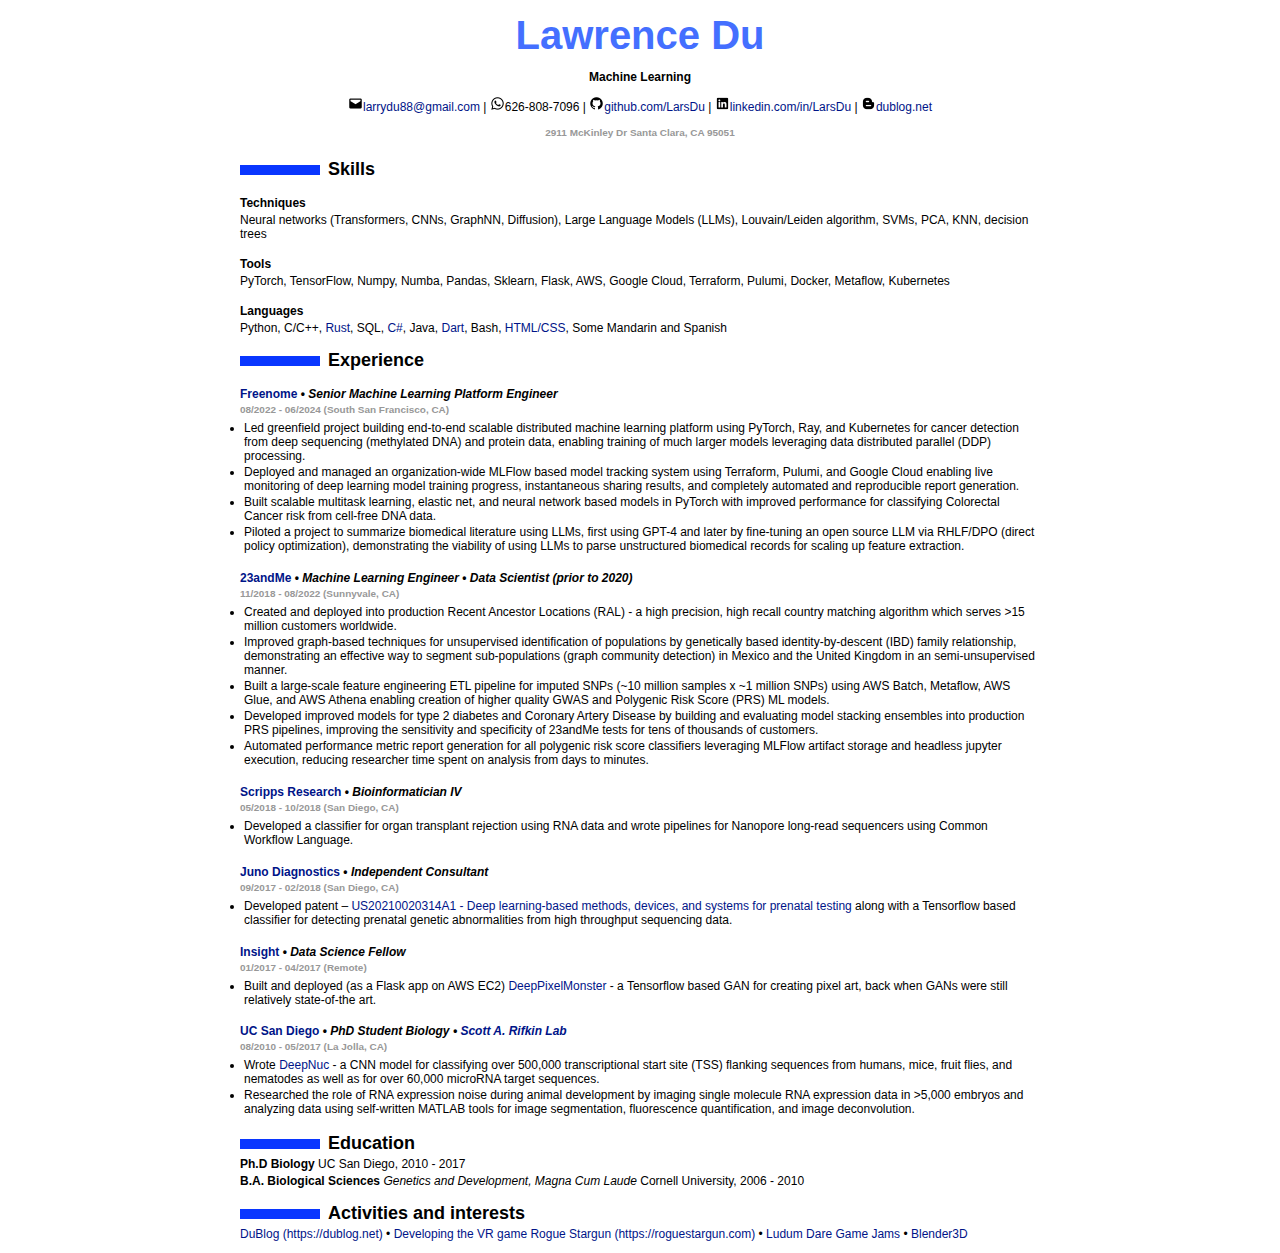
==== LawrenceDuResume.html @ 0a6b12af "Consolidate mention of MLFlow at 23andMe." ====
<!DOCTYPE html>
<html xmlns="http://www.w3.org/1999/xhtml" lang="" xml:lang="">
<head>
  <meta charset="utf-8" />
  <meta name="generator" content="pandoc" />
  <meta name="viewport" content="width=device-width, initial-scale=1.0, user-scalable=yes" />
  <title>LawrenceDuResume</title>
  <style>
    code{white-space: pre-wrap;}
    span.smallcaps{font-variant: small-caps;}
    span.underline{text-decoration: underline;}
    div.column{display: inline-block; vertical-align: top; width: 50%;}
    div.hanging-indent{margin-left: 1.5em; text-indent: -1.5em;}
    ul.task-list{list-style: none;}
  </style>
  <link rel="stylesheet" href="style.css" />
</head>
<body>
<h1 id="lawrence-du">Lawrence Du</h1>
<blockquote>
<p><strong>Machine Learning</strong></p>
</blockquote>
<blockquote>
<p><img src="icons/png/mail.png" alt="mail" /><a href="mailto:larrydu88@gmail.com">larrydu88@gmail.com</a> | <img src="icons/png/whatsapp.png" alt="phone" />626-808-7096 | <img src="icons/png/github.png" alt="github" /><a href="https://github.com/LarsDu">github.com/LarsDu</a> | <img src="icons/png/linkedin.png" alt="linkedin" /><a href="https://linkedin.com/in/LarsDu">linkedin.com/in/LarsDu</a> | <img src="icons/png/blogger-alt.png" alt="dublog.net" /><a href="https://dublog.net">dublog.net</a></p>
</blockquote>
<blockquote>
<h5 id="mckinley-dr-santa-clara-ca-95051">2911 McKinley Dr Santa Clara, CA 95051</h5>
</blockquote>
<h2 id="skills">Skills</h2>
<h4 id="techniques">Techniques</h4>
<p>Neural networks (Transformers, CNNs, GraphNN, Diffusion), Large Language Models (LLMs), Louvain/Leiden algorithm, SVMs, PCA, KNN, decision trees</p>
<h4 id="tools">Tools</h4>
<p>PyTorch, TensorFlow, Numpy, Numba, Pandas, Sklearn, Flask, AWS, Google Cloud, Terraform, Pulumi, Docker, Metaflow, Kubernetes</p>
<h4 id="languages">Languages</h4>
<p>Python, C/C++, <a href="https://github.com/LarsDu/StarRust">Rust</a>, SQL, <a href="https://roguestargun.com">C#</a>, Java, <a href="https://github.com/LarsDu/simple_flutter_audio_recorder">Dart</a>, Bash, <a href="https://dublog.net">HTML/CSS</a>, Some Mandarin and Spanish</p>
<h2 id="experience">Experience</h2>
<h4 id="freenome-senior-machine-learning-platform-engineer"><a href="https://www.linkedin.com/company/freenome/mycompany/">Freenome</a> • <em>Senior Machine Learning Platform Engineer</em></h4>
<h5 id="south-san-francisco-ca">08/2022 - 06/2024 (South San Francisco, CA)</h5>
<ul>
<li>Led greenfield project building end-to-end scalable distributed machine learning platform using PyTorch, Ray, and Kubernetes for cancer detection from deep sequencing (methylated DNA) and protein data, enabling training of much larger models leveraging data distributed parallel (DDP) processing.</li>
<li>Deployed and managed an organization-wide MLFlow based model tracking system using Terraform, Pulumi, and Google Cloud enabling live monitoring of deep learning model training progress, instantaneous sharing results, and completely automated and reproducible report generation.</li>
<li>Built scalable multitask learning, elastic net, and neural network based models in PyTorch with improved performance for classifying Colorectal Cancer risk from cell-free DNA data.</li>
<li>Piloted a project to summarize biomedical literature using LLMs, first using GPT-4 and later by fine-tuning an open source LLM via RHLF/DPO (direct policy optimization), demonstrating the viability of using LLMs to parse unstructured biomedical records for scaling up feature extraction.</li>
</ul>
<h4 id="andme-machine-learning-engineer-data-scientist-prior-to-2020"><a href="https://www.linkedin.com/company/23andme/mycompany/">23andMe</a> • <em>Machine Learning Engineer</em> • <em>Data Scientist (prior to 2020)</em></h4>
<h5 id="sunnyvale-ca">11/2018 - 08/2022 (Sunnyvale, CA)<br />
</h5>
<ul>
<li>Created and deployed into production Recent Ancestor Locations (RAL) - a high precision, high recall country matching algorithm which serves &gt;15 million customers worldwide.</li>
<li>Improved graph-based techniques for unsupervised identification of populations by genetically based identity-by-descent (IBD) family relationship, demonstrating an effective way to segment sub-populations (graph community detection) in Mexico and the United Kingdom in an semi-unsupervised manner.</li>
<li>Built a large-scale feature engineering ETL pipeline for imputed SNPs (~10 million samples x ~1 million SNPs) using AWS Batch, Metaflow, AWS Glue, and AWS Athena enabling creation of higher quality GWAS and Polygenic Risk Score (PRS) ML models.</li>
<li>Developed improved models for type 2 diabetes and Coronary Artery Disease by building and evaluating model stacking ensembles into production PRS pipelines, improving the sensitivity and specificity of 23andMe tests for tens of thousands of customers.</li>
<li>Automated performance metric report generation for all polygenic risk score classifiers leveraging MLFlow artifact storage and headless jupyter execution, reducing researcher time spent on analysis from days to minutes.</li>
</ul>
<h4 id="scripps-research-bioinformatician-iv"><a href="https://www.scripps.edu/science-and-medicine/cores-and-services/bioinformatics-core/index.html">Scripps Research</a> • <em>Bioinformatician IV</em></h4>
<h5 id="san-diego-ca">05/2018 - 10/2018 (San Diego, CA)</h5>
<ul>
<li>Developed a classifier for organ transplant rejection using RNA data and wrote pipelines for Nanopore long-read sequencers using Common Workflow Language.</li>
</ul>
<h4 id="juno-diagnostics-independent-consultant"><a href="https://www.linkedin.com/company/juno-diagnostics/">Juno Diagnostics</a> • <em>Independent Consultant</em></h4>
<h5 id="san-diego-ca-1">09/2017 - 02/2018 (San Diego, CA)</h5>
<ul>
<li>Developed patent – <a href="https://patents.google.com/patent/US20210020314A1">US20210020314A1 - Deep learning-based methods, devices, and systems for prenatal testing</a> along with a Tensorflow based classifier for detecting prenatal genetic abnormalities from high throughput sequencing data.</li>
</ul>
<h4 id="insight-data-science-fellow"><a href="https://insightfellows.com/data-science">Insight</a> • <em>Data Science Fellow</em></h4>
<h5 id="remote">01/2017 - 04/2017 (Remote)</h5>
<ul>
<li>Built and deployed (as a Flask app on AWS EC2) <a href="https://github.com/LarsDu/DeepPixelMonster">DeepPixelMonster</a> - a Tensorflow based GAN for creating pixel art, back when GANs were still relatively state-of-the art.</li>
</ul>
<h4 id="uc-san-diego-phd-student-biology-scott-a.-rifkin-lab"><a href="https://www.linkedin.com/school/ucsandiego">UC San Diego</a> • <em>PhD Student Biology • <a href="http://labs.biology.ucsd.edu/rifkin/">Scott A. Rifkin Lab</a></em></h4>
<h5 id="la-jolla-ca">08/2010 - 05/2017 (La Jolla, CA)</h5>
<ul>
<li>Wrote <a href="https://github.com/LarsDu/DeepNuc">DeepNuc</a> - a CNN model for classifying over 500,000 transcriptional start site (TSS) flanking sequences from humans, mice, fruit flies, and nematodes as well as for over 60,000 microRNA target sequences.</li>
<li>Researched the role of RNA expression noise during animal development by imaging single molecule RNA expression data in &gt;5,000 embryos and analyzing data using self-written MATLAB tools for image segmentation, fluorescence quantification, and image deconvolution.</li>
</ul>
<h2 id="education">Education</h2>
<p><strong>Ph.D Biology</strong> UC San Diego, 2010 - 2017</p>
<p><strong>B.A. Biological Sciences</strong> <em>Genetics and Development, Magna Cum Laude</em> Cornell University, 2006 - 2010</p>
<h2 id="activities-and-interests">Activities and interests</h2>
<p><a href="https://dublog.net">DuBlog (https://dublog.net)</a> • <a href="https://roguestargun.com">Developing the VR game Rogue Stargun (https://roguestargun.com)</a> • <a href="https://ldjam.com/users/larsdu/games">Ludum Dare Game Jams</a> • <a href="https://sketchfab.com/3d-models/walken-23f4b6f0dcea4bf3afe714a59a9473e9">Blender3D</a></p>
</body>
</html>
---- style.css ----
/*
 * CSS for making a resume with pandoc. Inspired by moderncv.
 *
 * This CSS document is delivered to you under the CC BY-SA 3.0 License.
 * https://creativecommons.org/licenses/by-sa/3.0/deed.en_US
 */

/* Whole document */
body {
    font-family: "Helvetica Neue", Helvetica, Arial, sans-serif;
    width: 800px;
    margin: auto;
    background: #FFFFFF;
    padding: 9px 9px 9px 9px;
    font-size: 12px;
}

/* Title of the resume */
h1 {
    font-size: 40px;
    color: #446fff;
    text-align:center;
    margin-top: 4px;
    margin-bottom:8px;
}
h1:hover {
    color: #094fff;
    text-shadow: 1px 1px 1px #333;
}

/* Titles of categories */
h2 {
    color: #000000;
    margin-bottom:3px;
}
h2:hover {
    color: #094fff;
    text-shadow: 1px 1px 1px #333;
}

/* There is a bar just before each category */
h2:before {
    content: "";
    display: inline-block;
    margin-right:1%;
    width: 10%;
    height: 10px;
    background-color: #0936ff;
}
h3 {
    color: #000000;
    margin-bottom: 3px;
}

h4 {
    margin-bottom: 3px;
}

h5{
    color: #989898;
    margin-top: 2px;
    margin-bottom: 3px;
    padding: 0px;
}

/* Definitions */
dl{
    margin-top: 5px;
    margin-bottom: 10px;
}
dt {
    float: left;
    clear: left;
    width: 17%;
    margin-bottom: 25px; /*Space out these sections*/
    /*font-weight: bold;*/
}
dd {
    margin-left: 20%;
}
p {
    margin-top:1px;
    margin-bottom:3px;
}

/* Blockquotes */
blockquote {
    margin-top: 2px;
    margin-bottom: 2px;
    padding: 3px;
    text-align: center;
}

ul{
    padding-top: 1px;
    padding-bottom: 1px;
    margin-top: 0px;
    padding-left: 4px;
}

li{
    margin-top: 2px;
    margin-bottom: 1px;
}

/* Links */
a {
    text-decoration: none;
    color: #001488;
}
a:hover, a:active {
    background-color: #0084ff;
    color: #FFFFFF;
    text-decoration: none;
    text-shadow: 1px 1px 1px #333;
}

/* Horizontal separators */
hr {
    color: #A6A6A6;
}
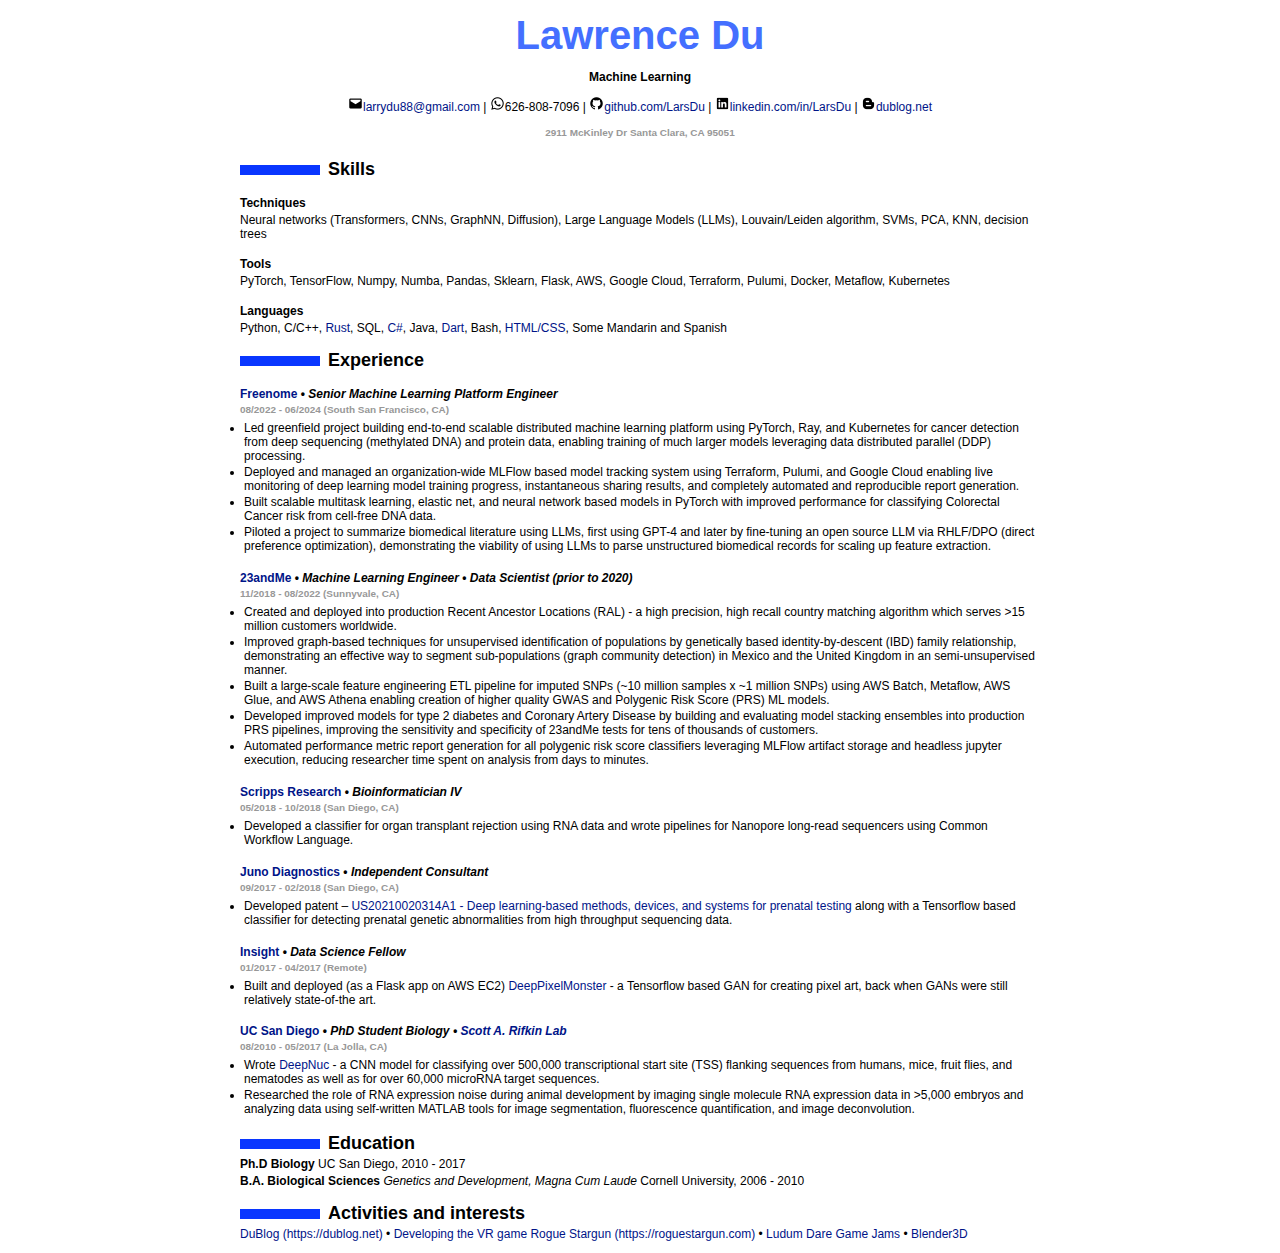
==== commit 5cbdfd6d: "Fixed typo." ====
--- a/LawrenceDuResume.html
+++ b/LawrenceDuResume.html
@@ -40,7 +40,7 @@
 <li>Led greenfield project building end-to-end scalable distributed machine learning platform using PyTorch, Ray, and Kubernetes for cancer detection from deep sequencing (methylated DNA) and protein data, enabling training of much larger models leveraging data distributed parallel (DDP) processing.</li>
 <li>Deployed and managed an organization-wide MLFlow based model tracking system using Terraform, Pulumi, and Google Cloud enabling live monitoring of deep learning model training progress, instantaneous sharing results, and completely automated and reproducible report generation.</li>
 <li>Built scalable multitask learning, elastic net, and neural network based models in PyTorch with improved performance for classifying Colorectal Cancer risk from cell-free DNA data.</li>
-<li>Piloted a project to summarize biomedical literature using LLMs, first using GPT-4 and later by fine-tuning an open source LLM via RHLF/DPO (direct policy optimization), demonstrating the viability of using LLMs to parse unstructured biomedical records for scaling up feature extraction.</li>
+<li>Piloted a project to summarize biomedical literature using LLMs, first using GPT-4 and later by fine-tuning an open source LLM via RHLF/DPO (direct preference optimization), demonstrating the viability of using LLMs to parse unstructured biomedical records for scaling up feature extraction.</li>
 </ul>
 <h4 id="andme-machine-learning-engineer-data-scientist-prior-to-2020"><a href="https://www.linkedin.com/company/23andme/mycompany/">23andMe</a> • <em>Machine Learning Engineer</em> • <em>Data Scientist (prior to 2020)</em></h4>
 <h5 id="sunnyvale-ca">11/2018 - 08/2022 (Sunnyvale, CA)<br />
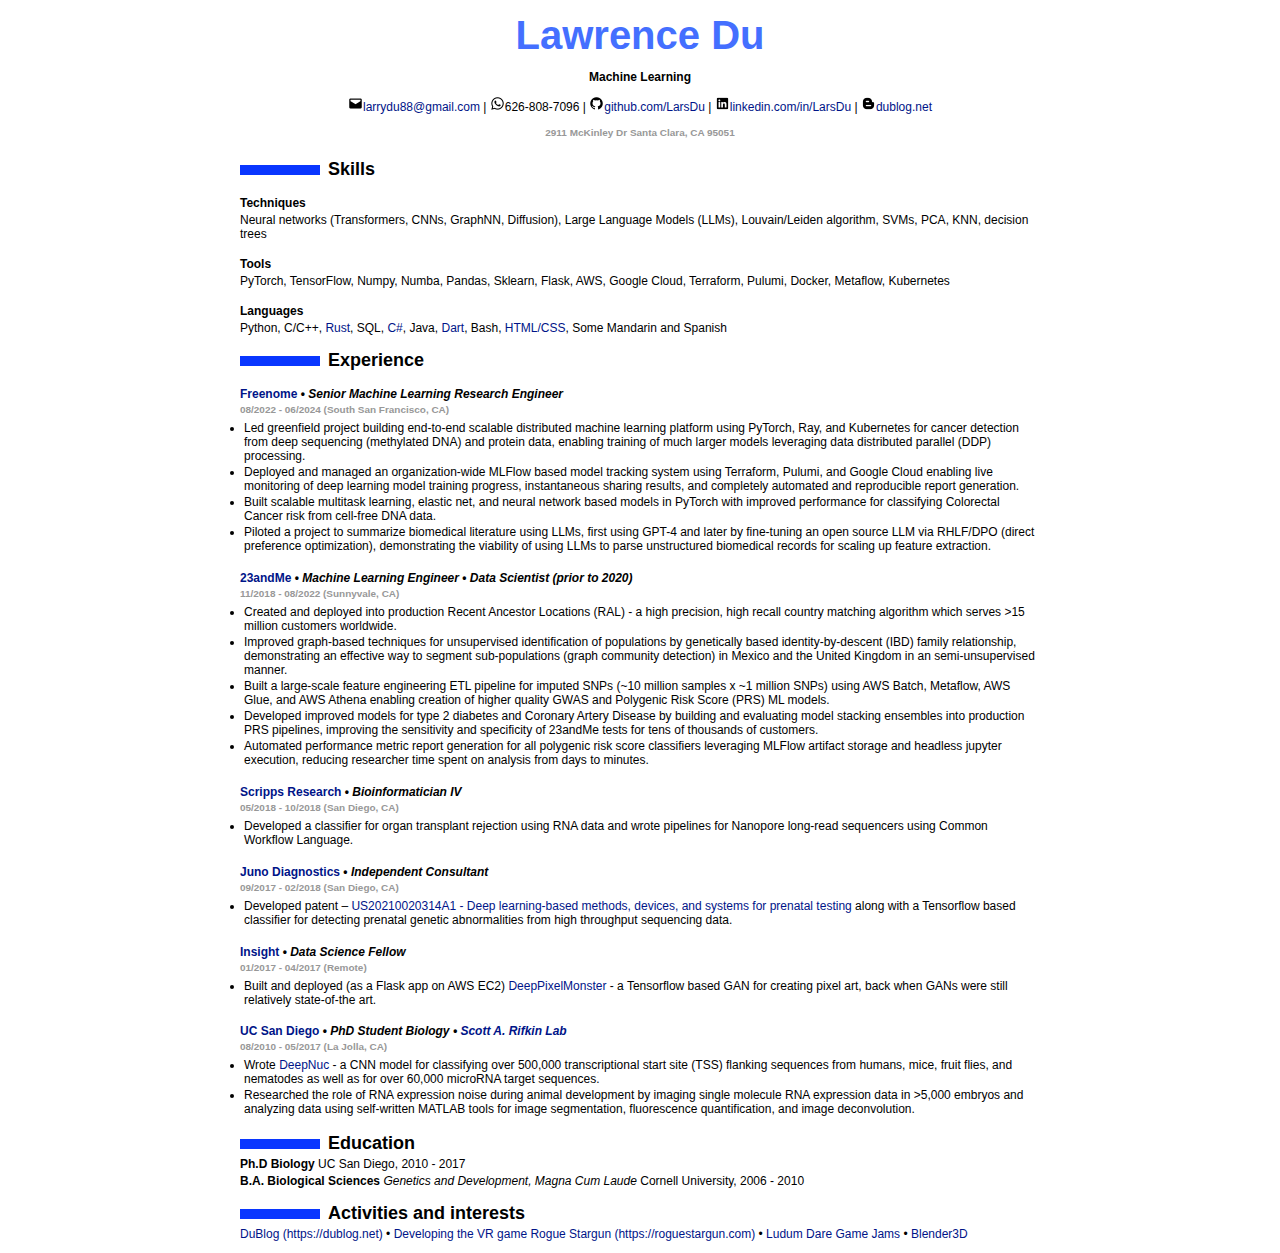
==== commit 5b51db59: "Update title at Freenome to Research Engineer which was the internal title rather than Platform Engi" ====
--- a/LawrenceDuResume.html
+++ b/LawrenceDuResume.html
@@ -34,7 +34,7 @@
 <h4 id="languages">Languages</h4>
 <p>Python, C/C++, <a href="https://github.com/LarsDu/StarRust">Rust</a>, SQL, <a href="https://roguestargun.com">C#</a>, Java, <a href="https://github.com/LarsDu/simple_flutter_audio_recorder">Dart</a>, Bash, <a href="https://dublog.net">HTML/CSS</a>, Some Mandarin and Spanish</p>
 <h2 id="experience">Experience</h2>
-<h4 id="freenome-senior-machine-learning-platform-engineer"><a href="https://www.linkedin.com/company/freenome/mycompany/">Freenome</a> • <em>Senior Machine Learning Platform Engineer</em></h4>
+<h4 id="freenome-senior-machine-learning-research-engineer"><a href="https://www.linkedin.com/company/freenome/mycompany/">Freenome</a> • <em>Senior Machine Learning Research Engineer</em></h4>
 <h5 id="south-san-francisco-ca">08/2022 - 06/2024 (South San Francisco, CA)</h5>
 <ul>
 <li>Led greenfield project building end-to-end scalable distributed machine learning platform using PyTorch, Ray, and Kubernetes for cancer detection from deep sequencing (methylated DNA) and protein data, enabling training of much larger models leveraging data distributed parallel (DDP) processing.</li>
@@ -43,8 +43,7 @@
 <li>Piloted a project to summarize biomedical literature using LLMs, first using GPT-4 and later by fine-tuning an open source LLM via RHLF/DPO (direct preference optimization), demonstrating the viability of using LLMs to parse unstructured biomedical records for scaling up feature extraction.</li>
 </ul>
 <h4 id="andme-machine-learning-engineer-data-scientist-prior-to-2020"><a href="https://www.linkedin.com/company/23andme/mycompany/">23andMe</a> • <em>Machine Learning Engineer</em> • <em>Data Scientist (prior to 2020)</em></h4>
-<h5 id="sunnyvale-ca">11/2018 - 08/2022 (Sunnyvale, CA)<br />
-</h5>
+<h5 id="sunnyvale-ca">11/2018 - 08/2022 (Sunnyvale, CA)</h5>
 <ul>
 <li>Created and deployed into production Recent Ancestor Locations (RAL) - a high precision, high recall country matching algorithm which serves &gt;15 million customers worldwide.</li>
 <li>Improved graph-based techniques for unsupervised identification of populations by genetically based identity-by-descent (IBD) family relationship, demonstrating an effective way to segment sub-populations (graph community detection) in Mexico and the United Kingdom in an semi-unsupervised manner.</li>
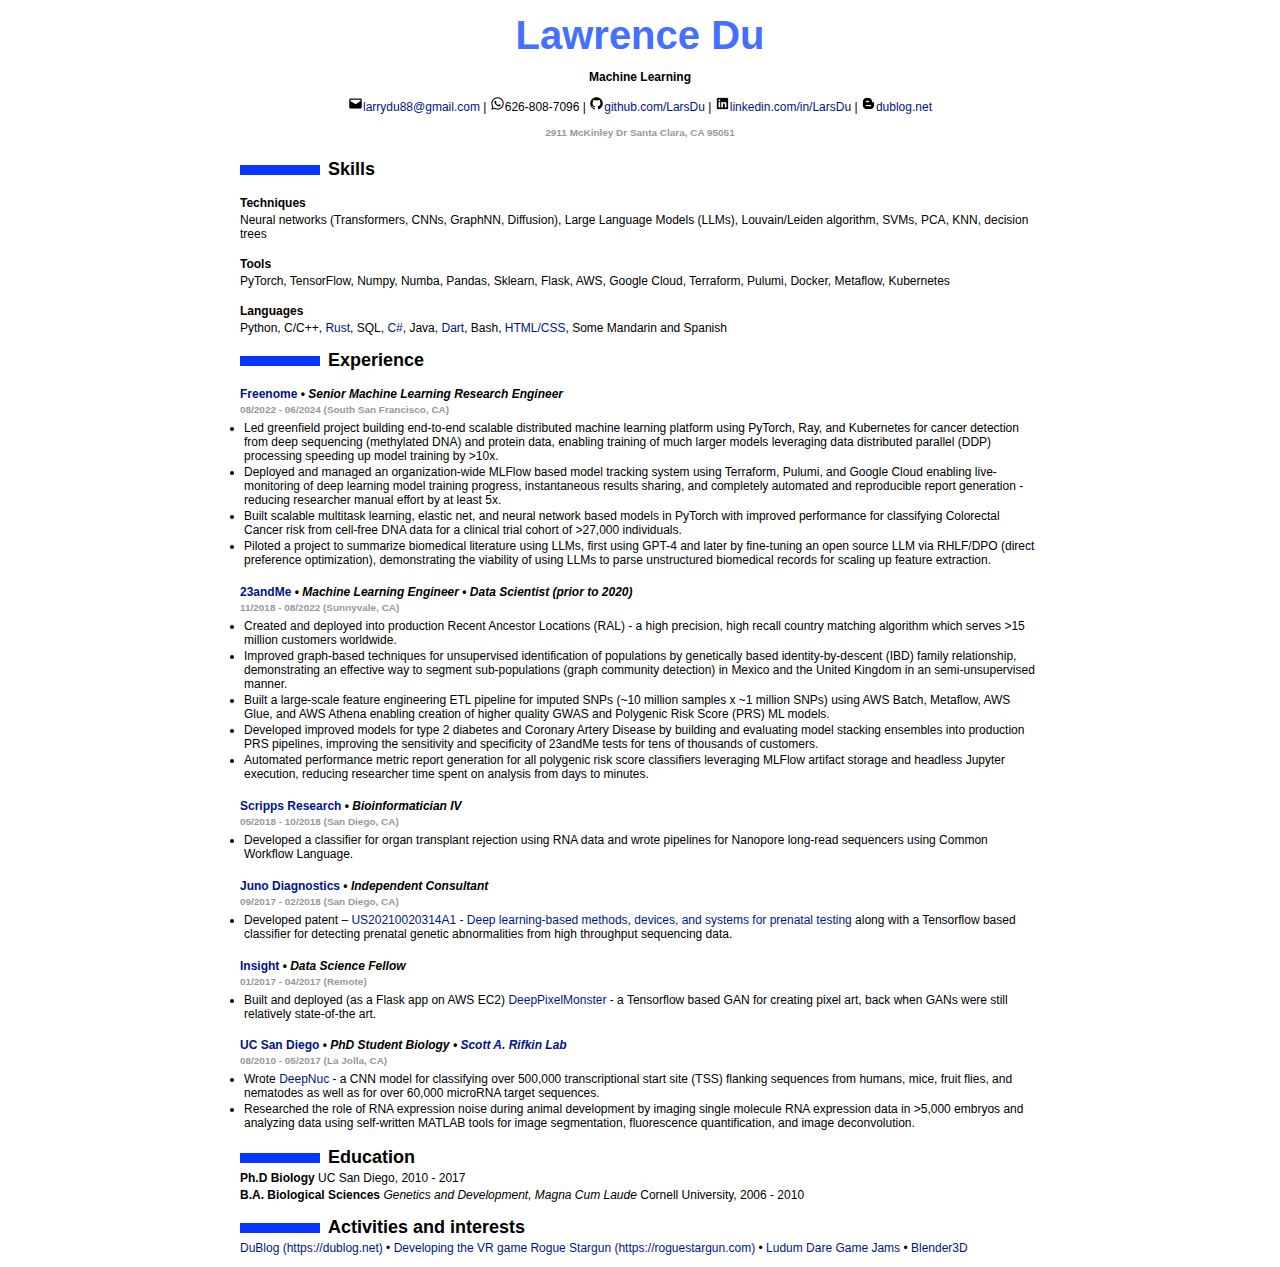
==== commit 678d0ea1: "More overtly quantify impact." ====
--- a/LawrenceDuResume.html
+++ b/LawrenceDuResume.html
@@ -37,9 +37,9 @@
 <h4 id="freenome-senior-machine-learning-research-engineer"><a href="https://www.linkedin.com/company/freenome/mycompany/">Freenome</a> • <em>Senior Machine Learning Research Engineer</em></h4>
 <h5 id="south-san-francisco-ca">08/2022 - 06/2024 (South San Francisco, CA)</h5>
 <ul>
-<li>Led greenfield project building end-to-end scalable distributed machine learning platform using PyTorch, Ray, and Kubernetes for cancer detection from deep sequencing (methylated DNA) and protein data, enabling training of much larger models leveraging data distributed parallel (DDP) processing.</li>
-<li>Deployed and managed an organization-wide MLFlow based model tracking system using Terraform, Pulumi, and Google Cloud enabling live monitoring of deep learning model training progress, instantaneous sharing results, and completely automated and reproducible report generation.</li>
-<li>Built scalable multitask learning, elastic net, and neural network based models in PyTorch with improved performance for classifying Colorectal Cancer risk from cell-free DNA data.</li>
+<li>Led greenfield project building end-to-end scalable distributed machine learning platform using PyTorch, Ray, and Kubernetes for cancer detection from deep sequencing (methylated DNA) and protein data, enabling training of much larger models leveraging data distributed parallel (DDP) processing speeding up model training by &gt;10x.</li>
+<li>Deployed and managed an organization-wide MLFlow based model tracking system using Terraform, Pulumi, and Google Cloud enabling live-monitoring of deep learning model training progress, instantaneous results sharing, and completely automated and reproducible report generation - reducing researcher manual effort by at least 5x.</li>
+<li>Built scalable multitask learning, elastic net, and neural network based models in PyTorch with improved performance for classifying Colorectal Cancer risk from cell-free DNA data for a clinical trial cohort of &gt;27,000 individuals.</li>
 <li>Piloted a project to summarize biomedical literature using LLMs, first using GPT-4 and later by fine-tuning an open source LLM via RHLF/DPO (direct preference optimization), demonstrating the viability of using LLMs to parse unstructured biomedical records for scaling up feature extraction.</li>
 </ul>
 <h4 id="andme-machine-learning-engineer-data-scientist-prior-to-2020"><a href="https://www.linkedin.com/company/23andme/mycompany/">23andMe</a> • <em>Machine Learning Engineer</em> • <em>Data Scientist (prior to 2020)</em></h4>
@@ -49,7 +49,7 @@
 <li>Improved graph-based techniques for unsupervised identification of populations by genetically based identity-by-descent (IBD) family relationship, demonstrating an effective way to segment sub-populations (graph community detection) in Mexico and the United Kingdom in an semi-unsupervised manner.</li>
 <li>Built a large-scale feature engineering ETL pipeline for imputed SNPs (~10 million samples x ~1 million SNPs) using AWS Batch, Metaflow, AWS Glue, and AWS Athena enabling creation of higher quality GWAS and Polygenic Risk Score (PRS) ML models.</li>
 <li>Developed improved models for type 2 diabetes and Coronary Artery Disease by building and evaluating model stacking ensembles into production PRS pipelines, improving the sensitivity and specificity of 23andMe tests for tens of thousands of customers.</li>
-<li>Automated performance metric report generation for all polygenic risk score classifiers leveraging MLFlow artifact storage and headless jupyter execution, reducing researcher time spent on analysis from days to minutes.</li>
+<li>Automated performance metric report generation for all polygenic risk score classifiers leveraging MLFlow artifact storage and headless Jupyter execution, reducing researcher time spent on analysis from days to minutes.</li>
 </ul>
 <h4 id="scripps-research-bioinformatician-iv"><a href="https://www.scripps.edu/science-and-medicine/cores-and-services/bioinformatics-core/index.html">Scripps Research</a> • <em>Bioinformatician IV</em></h4>
 <h5 id="san-diego-ca">05/2018 - 10/2018 (San Diego, CA)</h5>
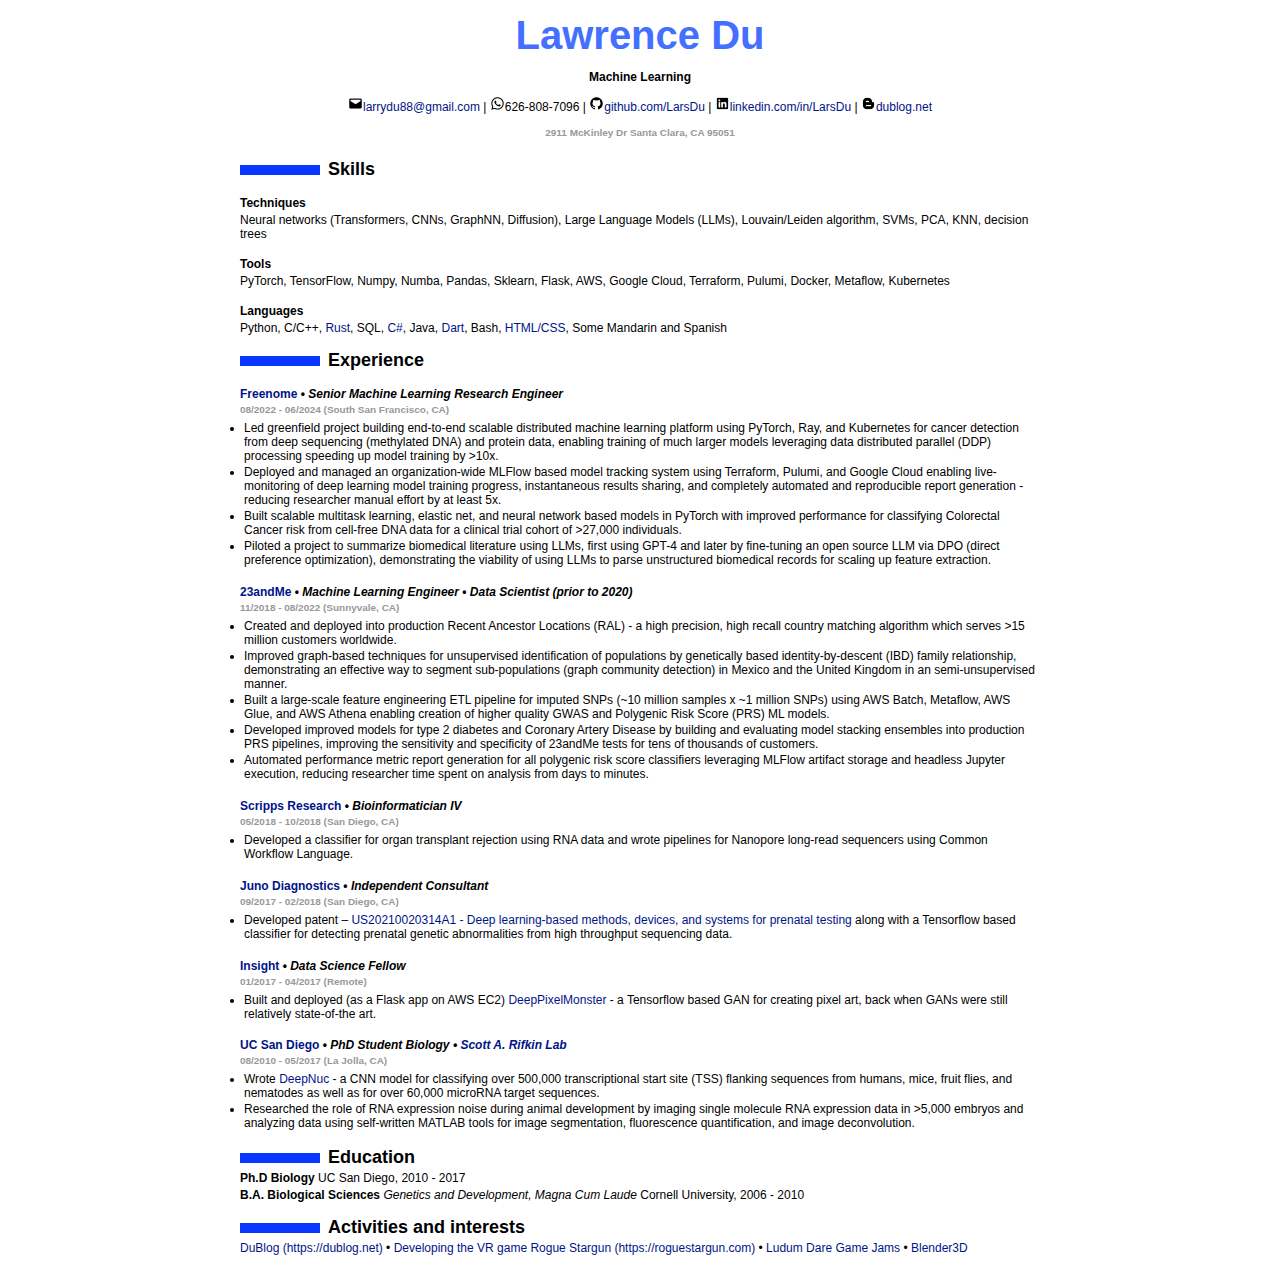
==== commit 8224e31b: "RLHF removal." ====
--- a/LawrenceDuResume.html
+++ b/LawrenceDuResume.html
@@ -40,7 +40,7 @@
 <li>Led greenfield project building end-to-end scalable distributed machine learning platform using PyTorch, Ray, and Kubernetes for cancer detection from deep sequencing (methylated DNA) and protein data, enabling training of much larger models leveraging data distributed parallel (DDP) processing speeding up model training by &gt;10x.</li>
 <li>Deployed and managed an organization-wide MLFlow based model tracking system using Terraform, Pulumi, and Google Cloud enabling live-monitoring of deep learning model training progress, instantaneous results sharing, and completely automated and reproducible report generation - reducing researcher manual effort by at least 5x.</li>
 <li>Built scalable multitask learning, elastic net, and neural network based models in PyTorch with improved performance for classifying Colorectal Cancer risk from cell-free DNA data for a clinical trial cohort of &gt;27,000 individuals.</li>
-<li>Piloted a project to summarize biomedical literature using LLMs, first using GPT-4 and later by fine-tuning an open source LLM via RHLF/DPO (direct preference optimization), demonstrating the viability of using LLMs to parse unstructured biomedical records for scaling up feature extraction.</li>
+<li>Piloted a project to summarize biomedical literature using LLMs, first using GPT-4 and later by fine-tuning an open source LLM via DPO (direct preference optimization), demonstrating the viability of using LLMs to parse unstructured biomedical records for scaling up feature extraction.</li>
 </ul>
 <h4 id="andme-machine-learning-engineer-data-scientist-prior-to-2020"><a href="https://www.linkedin.com/company/23andme/mycompany/">23andMe</a> • <em>Machine Learning Engineer</em> • <em>Data Scientist (prior to 2020)</em></h4>
 <h5 id="sunnyvale-ca">11/2018 - 08/2022 (Sunnyvale, CA)</h5>
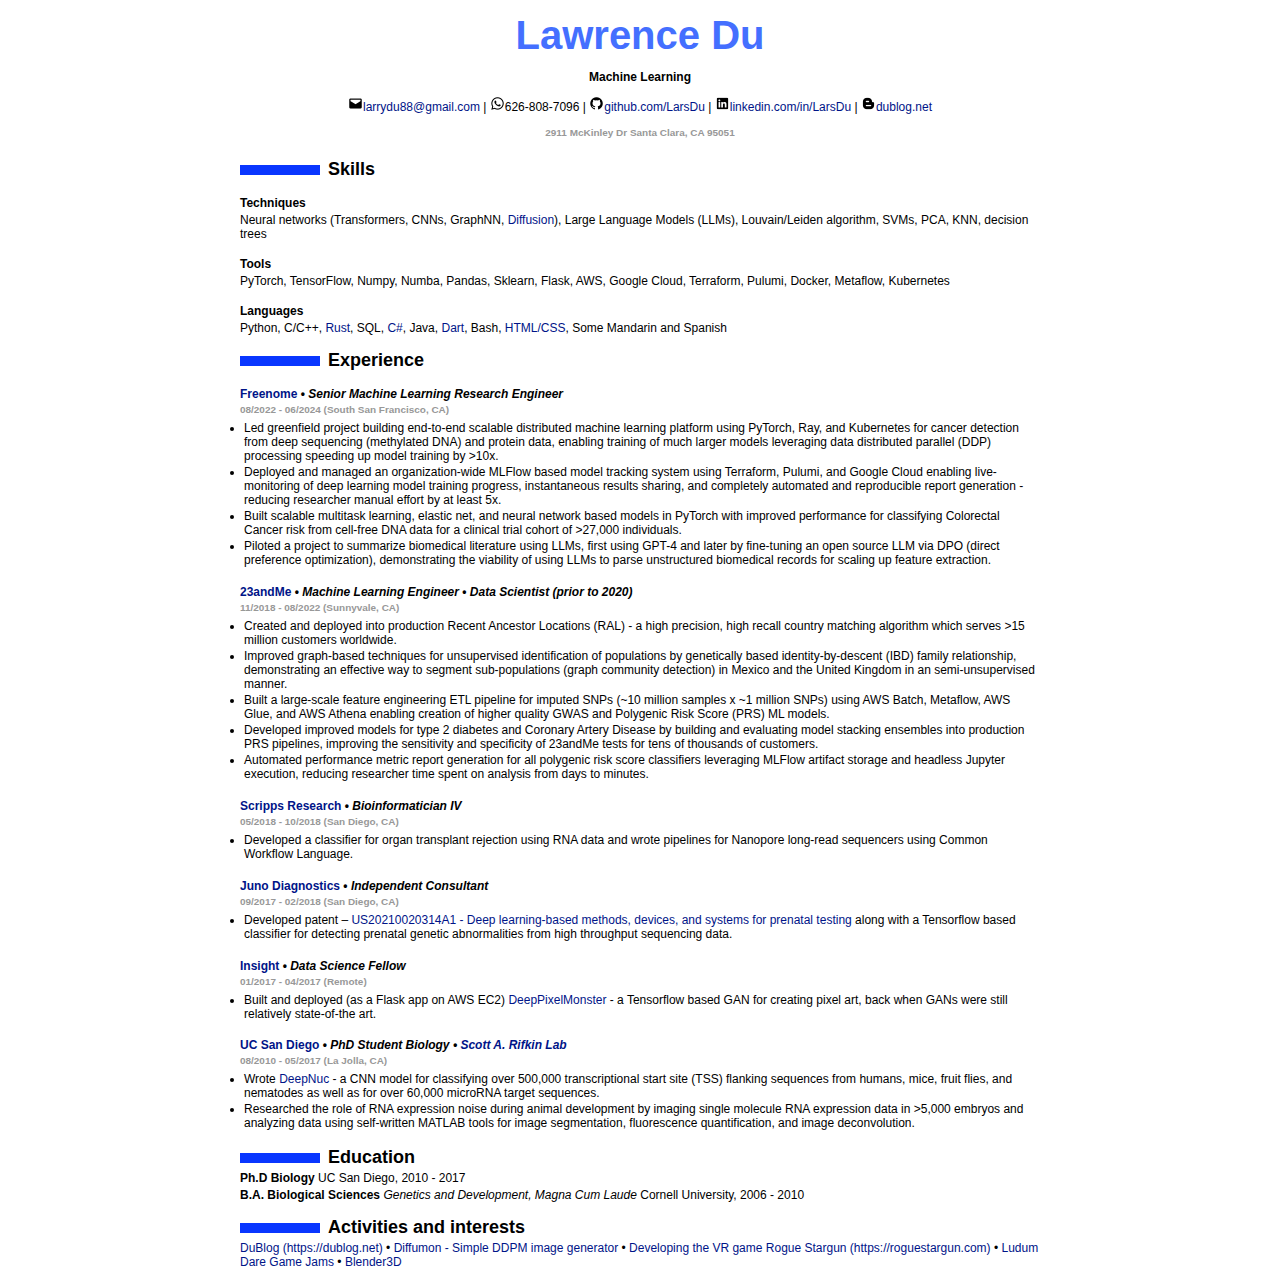
==== commit c3703307: "Added diffusion project." ====
--- a/LawrenceDuResume.html
+++ b/LawrenceDuResume.html
@@ -28,7 +28,7 @@
 </blockquote>
 <h2 id="skills">Skills</h2>
 <h4 id="techniques">Techniques</h4>
-<p>Neural networks (Transformers, CNNs, GraphNN, Diffusion), Large Language Models (LLMs), Louvain/Leiden algorithm, SVMs, PCA, KNN, decision trees</p>
+<p>Neural networks (Transformers, CNNs, GraphNN, <a href="https://github.com/LarsDu/DiffuMon">Diffusion</a>), Large Language Models (LLMs), Louvain/Leiden algorithm, SVMs, PCA, KNN, decision trees</p>
 <h4 id="tools">Tools</h4>
 <p>PyTorch, TensorFlow, Numpy, Numba, Pandas, Sklearn, Flask, AWS, Google Cloud, Terraform, Pulumi, Docker, Metaflow, Kubernetes</p>
 <h4 id="languages">Languages</h4>
@@ -76,6 +76,6 @@
 <p><strong>Ph.D Biology</strong> UC San Diego, 2010 - 2017</p>
 <p><strong>B.A. Biological Sciences</strong> <em>Genetics and Development, Magna Cum Laude</em> Cornell University, 2006 - 2010</p>
 <h2 id="activities-and-interests">Activities and interests</h2>
-<p><a href="https://dublog.net">DuBlog (https://dublog.net)</a> • <a href="https://roguestargun.com">Developing the VR game Rogue Stargun (https://roguestargun.com)</a> • <a href="https://ldjam.com/users/larsdu/games">Ludum Dare Game Jams</a> • <a href="https://sketchfab.com/3d-models/walken-23f4b6f0dcea4bf3afe714a59a9473e9">Blender3D</a></p>
+<p><a href="https://dublog.net">DuBlog (https://dublog.net)</a> • <a href="https://github.com/LarsDu/DiffuMon">Diffumon - Simple DDPM image generator</a> • <a href="https://roguestargun.com">Developing the VR game Rogue Stargun (https://roguestargun.com)</a> • <a href="https://ldjam.com/users/larsdu/games">Ludum Dare Game Jams</a> • <a href="https://sketchfab.com/3d-models/walken-23f4b6f0dcea4bf3afe714a59a9473e9">Blender3D</a></p>
 </body>
 </html>
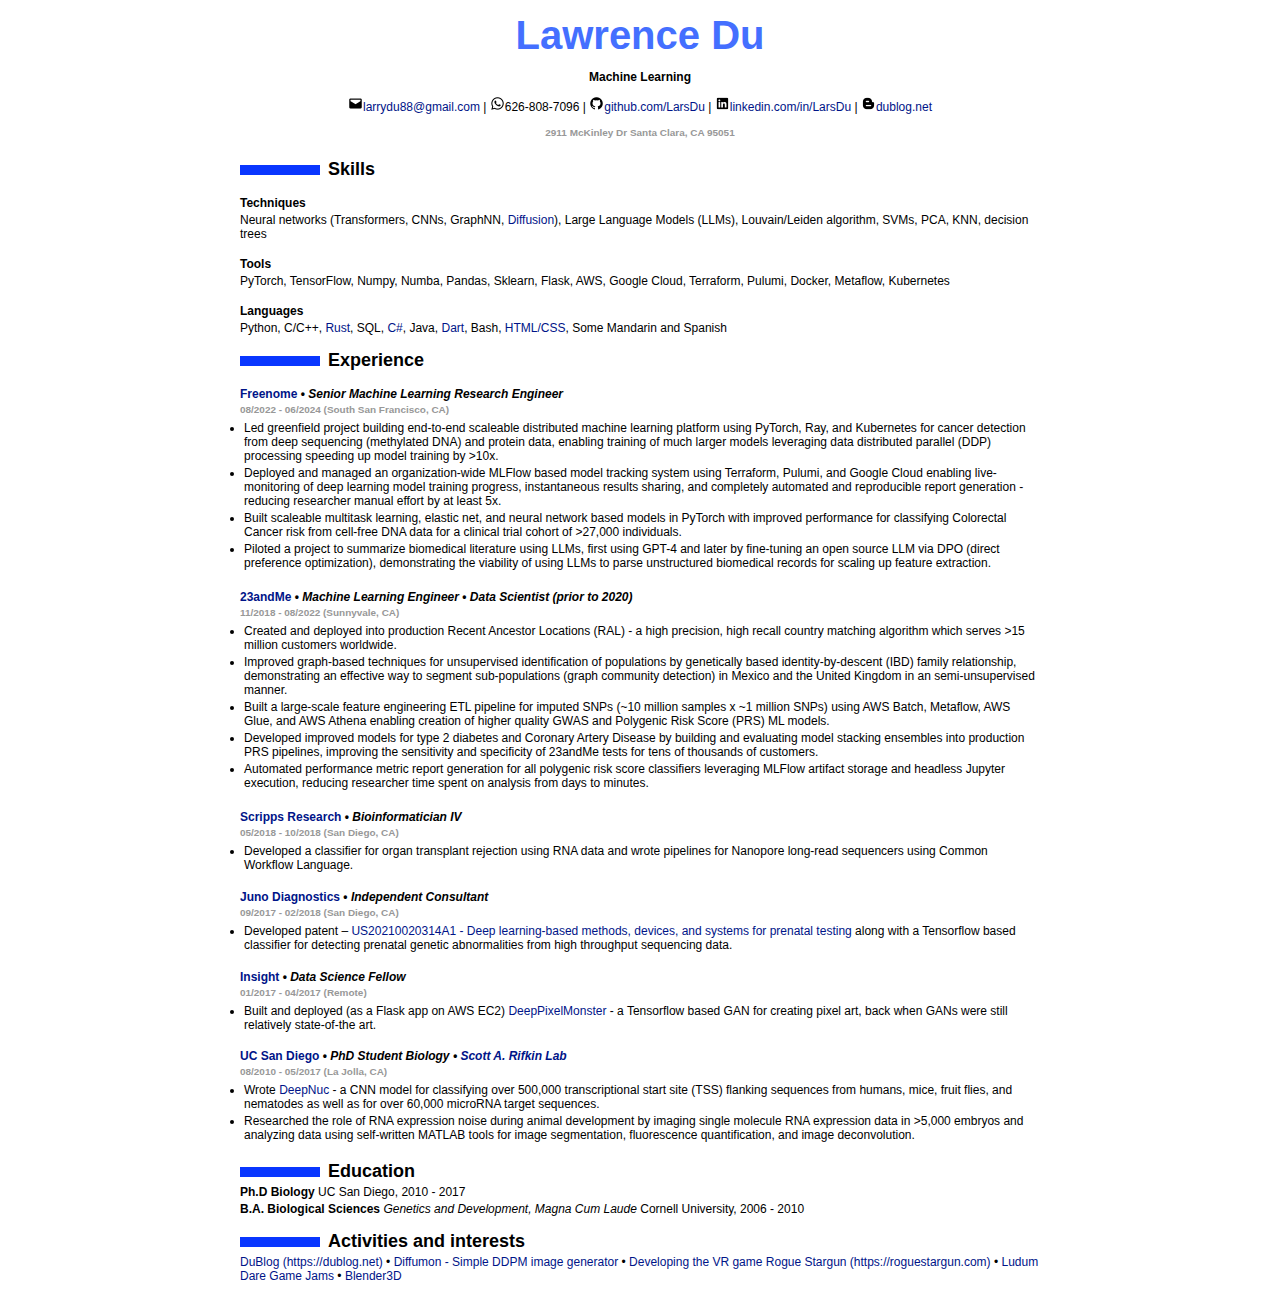
==== commit 8cc54dad: "Insert gaps into markdown for easier copy-paste into ATS forms." ====
--- a/LawrenceDuResume.html
+++ b/LawrenceDuResume.html
@@ -37,19 +37,19 @@
 <h4 id="freenome-senior-machine-learning-research-engineer"><a href="https://www.linkedin.com/company/freenome/mycompany/">Freenome</a> • <em>Senior Machine Learning Research Engineer</em></h4>
 <h5 id="south-san-francisco-ca">08/2022 - 06/2024 (South San Francisco, CA)</h5>
 <ul>
-<li>Led greenfield project building end-to-end scalable distributed machine learning platform using PyTorch, Ray, and Kubernetes for cancer detection from deep sequencing (methylated DNA) and protein data, enabling training of much larger models leveraging data distributed parallel (DDP) processing speeding up model training by &gt;10x.</li>
-<li>Deployed and managed an organization-wide MLFlow based model tracking system using Terraform, Pulumi, and Google Cloud enabling live-monitoring of deep learning model training progress, instantaneous results sharing, and completely automated and reproducible report generation - reducing researcher manual effort by at least 5x.</li>
-<li>Built scalable multitask learning, elastic net, and neural network based models in PyTorch with improved performance for classifying Colorectal Cancer risk from cell-free DNA data for a clinical trial cohort of &gt;27,000 individuals.</li>
-<li>Piloted a project to summarize biomedical literature using LLMs, first using GPT-4 and later by fine-tuning an open source LLM via DPO (direct preference optimization), demonstrating the viability of using LLMs to parse unstructured biomedical records for scaling up feature extraction.</li>
+<li><p>Led greenfield project building end-to-end scaleable distributed machine learning platform using PyTorch, Ray, and Kubernetes for cancer detection from deep sequencing (methylated DNA) and protein data, enabling training of much larger models leveraging data distributed parallel (DDP) processing speeding up model training by &gt;10x.</p></li>
+<li><p>Deployed and managed an organization-wide MLFlow based model tracking system using Terraform, Pulumi, and Google Cloud enabling live-monitoring of deep learning model training progress, instantaneous results sharing, and completely automated and reproducible report generation - reducing researcher manual effort by at least 5x.</p></li>
+<li><p>Built scaleable multitask learning, elastic net, and neural network based models in PyTorch with improved performance for classifying Colorectal Cancer risk from cell-free DNA data for a clinical trial cohort of &gt;27,000 individuals.</p></li>
+<li><p>Piloted a project to summarize biomedical literature using LLMs, first using GPT-4 and later by fine-tuning an open source LLM via DPO (direct preference optimization), demonstrating the viability of using LLMs to parse unstructured biomedical records for scaling up feature extraction.</p></li>
 </ul>
 <h4 id="andme-machine-learning-engineer-data-scientist-prior-to-2020"><a href="https://www.linkedin.com/company/23andme/mycompany/">23andMe</a> • <em>Machine Learning Engineer</em> • <em>Data Scientist (prior to 2020)</em></h4>
 <h5 id="sunnyvale-ca">11/2018 - 08/2022 (Sunnyvale, CA)</h5>
 <ul>
-<li>Created and deployed into production Recent Ancestor Locations (RAL) - a high precision, high recall country matching algorithm which serves &gt;15 million customers worldwide.</li>
-<li>Improved graph-based techniques for unsupervised identification of populations by genetically based identity-by-descent (IBD) family relationship, demonstrating an effective way to segment sub-populations (graph community detection) in Mexico and the United Kingdom in an semi-unsupervised manner.</li>
-<li>Built a large-scale feature engineering ETL pipeline for imputed SNPs (~10 million samples x ~1 million SNPs) using AWS Batch, Metaflow, AWS Glue, and AWS Athena enabling creation of higher quality GWAS and Polygenic Risk Score (PRS) ML models.</li>
-<li>Developed improved models for type 2 diabetes and Coronary Artery Disease by building and evaluating model stacking ensembles into production PRS pipelines, improving the sensitivity and specificity of 23andMe tests for tens of thousands of customers.</li>
-<li>Automated performance metric report generation for all polygenic risk score classifiers leveraging MLFlow artifact storage and headless Jupyter execution, reducing researcher time spent on analysis from days to minutes.</li>
+<li><p>Created and deployed into production Recent Ancestor Locations (RAL) - a high precision, high recall country matching algorithm which serves &gt;15 million customers worldwide.</p></li>
+<li><p>Improved graph-based techniques for unsupervised identification of populations by genetically based identity-by-descent (IBD) family relationship, demonstrating an effective way to segment sub-populations (graph community detection) in Mexico and the United Kingdom in an semi-unsupervised manner.</p></li>
+<li><p>Built a large-scale feature engineering ETL pipeline for imputed SNPs (~10 million samples x ~1 million SNPs) using AWS Batch, Metaflow, AWS Glue, and AWS Athena enabling creation of higher quality GWAS and Polygenic Risk Score (PRS) ML models.</p></li>
+<li><p>Developed improved models for type 2 diabetes and Coronary Artery Disease by building and evaluating model stacking ensembles into production PRS pipelines, improving the sensitivity and specificity of 23andMe tests for tens of thousands of customers.</p></li>
+<li><p>Automated performance metric report generation for all polygenic risk score classifiers leveraging MLFlow artifact storage and headless Jupyter execution, reducing researcher time spent on analysis from days to minutes.</p></li>
 </ul>
 <h4 id="scripps-research-bioinformatician-iv"><a href="https://www.scripps.edu/science-and-medicine/cores-and-services/bioinformatics-core/index.html">Scripps Research</a> • <em>Bioinformatician IV</em></h4>
 <h5 id="san-diego-ca">05/2018 - 10/2018 (San Diego, CA)</h5>
@@ -69,8 +69,8 @@
 <h4 id="uc-san-diego-phd-student-biology-scott-a.-rifkin-lab"><a href="https://www.linkedin.com/school/ucsandiego">UC San Diego</a> • <em>PhD Student Biology • <a href="http://labs.biology.ucsd.edu/rifkin/">Scott A. Rifkin Lab</a></em></h4>
 <h5 id="la-jolla-ca">08/2010 - 05/2017 (La Jolla, CA)</h5>
 <ul>
-<li>Wrote <a href="https://github.com/LarsDu/DeepNuc">DeepNuc</a> - a CNN model for classifying over 500,000 transcriptional start site (TSS) flanking sequences from humans, mice, fruit flies, and nematodes as well as for over 60,000 microRNA target sequences.</li>
-<li>Researched the role of RNA expression noise during animal development by imaging single molecule RNA expression data in &gt;5,000 embryos and analyzing data using self-written MATLAB tools for image segmentation, fluorescence quantification, and image deconvolution.</li>
+<li><p>Wrote <a href="https://github.com/LarsDu/DeepNuc">DeepNuc</a> - a CNN model for classifying over 500,000 transcriptional start site (TSS) flanking sequences from humans, mice, fruit flies, and nematodes as well as for over 60,000 microRNA target sequences.</p></li>
+<li><p>Researched the role of RNA expression noise during animal development by imaging single molecule RNA expression data in &gt;5,000 embryos and analyzing data using self-written MATLAB tools for image segmentation, fluorescence quantification, and image deconvolution.</p></li>
 </ul>
 <h2 id="education">Education</h2>
 <p><strong>Ph.D Biology</strong> UC San Diego, 2010 - 2017</p>
